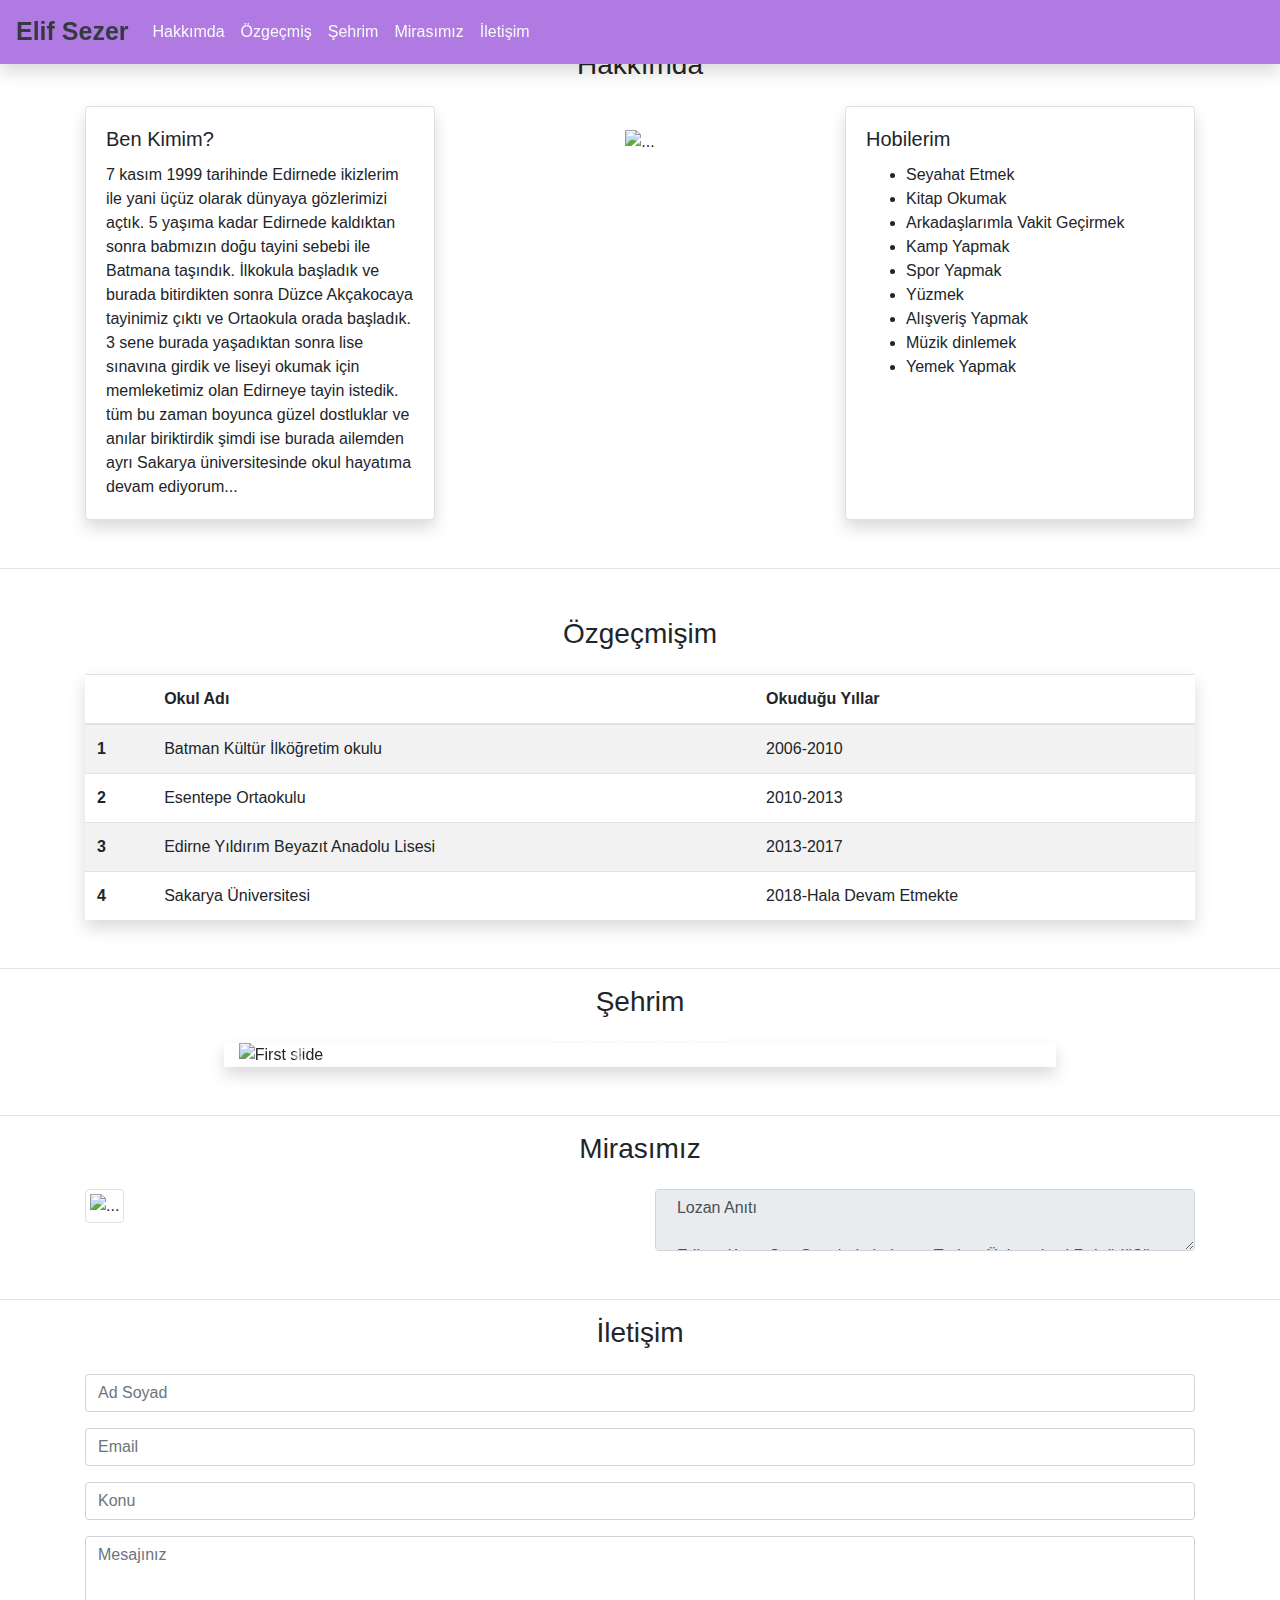
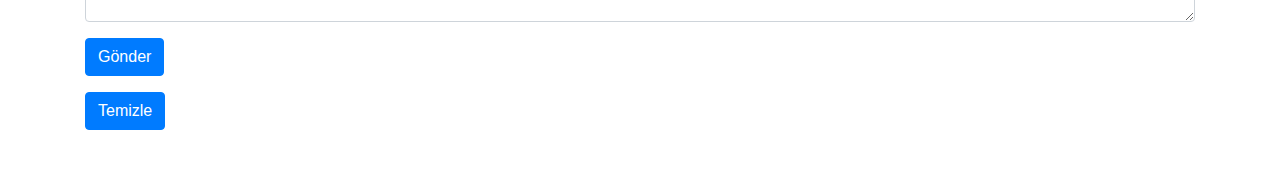
==== index.html @ 12a6b542 "index.html" ====
<!DOCTYPE html>
<html lang="en">
  <head>
    <meta charset="UTF-8" />
    <meta name="viewport" content="width=device-width, initial-scale=1.0" />
    <title>Elif Sezer</title>

    <link
      rel="stylesheet"
      href="https://stackpath.bootstrapcdn.com/bootstrap/4.4.1/css/bootstrap.min.css"
      integrity="sha384-Vkoo8x4CGsO3+Hhxv8T/Q5PaXtkKtu6ug5TOeNV6gBiFeWPGFN9MuhOf23Q9Ifjh"
      crossorigin="anonymous"
    />

    <link rel="stylesheet" href="css/style.css" />
  </head>

  <body>
    <nav
      class="navbar fixed-top navbar-expand-lg shadow"
      style="background-color: rgb(176, 122, 226);"
      id="mainNav"
    >
      <a
        class="navbar-brand text-dark"
        href="index.html"
        style="font-weight: bold; font-size: 25px;"
        >Elif Sezer</a
      >
      <button
        class="navbar-toggler"
        type="button"
        data-toggle="collapse"
        data-target="#navbarNav"
        aria-controls="navbarNav"
        aria-expanded="false"
        aria-label="Toggle navigation"
      >
        <span class="navbar-toggler-icon"></span>
      </button>
      <div class="collapse navbar-collapse" id="navbarNav">
        <ul class="navbar-nav">
          <li class="nav-item active">
            <a class="nav-link text-light" href="#about"
              >Hakkımda<span class="sr-only">(current)</span></a
            >
          </li>
          <li class="nav-item">
            <a class="nav-link text-light" href="#resumee">Özgeçmiş</a>
          </li>
          <li class="nav-item">
            <a class="nav-link text-light" href="#myCity">Şehrim</a>
          </li>
          <li class="nav-item">
            <a class="nav-link text-light" href="#heritage">Mirasımız</a>
          </li>
          <li class="nav-item">
            <a class="nav-link text-light" href="#contact">İletişim</a>
          </li>
        </ul>
      </div>
    </nav>

    <div data-spy="scroll" data-target="mainNav" class="content">
      <div class="container text-center mt-5">
        <div class="container text-center mb-4">
          <h3 id="about">Hakkımda</h3>
        </div>
        <div class="row">
          <div class="col-sm">
            <div class="card w-100 text-left shadow h-100 myCard">
              <div class="card-body">
                <h5 class="card-title">Ben Kimim?</h5>
                <p class="card-text">
                  7 kasım 1999 tarihinde Edirnede ikizlerim ile yani üçüz olarak
                  dünyaya gözlerimizi açtık. 5 yaşıma kadar Edirnede kaldıktan
                  sonra babmızın doğu tayini sebebi ile Batmana taşındık.
                  İlkokula başladık ve burada bitirdikten sonra Düzce Akçakocaya
                  tayinimiz çıktı ve Ortaokula orada başladık. 3 sene burada
                  yaşadıktan sonra lise sınavına girdik ve liseyi okumak için
                  memleketimiz olan Edirneye tayin istedik. tüm bu zaman boyunca
                  güzel dostluklar ve anılar biriktirdik şimdi ise burada
                  ailemden ayrı Sakarya üniversitesinde okul hayatıma devam
                  ediyorum...
                </p>
              </div>
            </div>
          </div>

          <div class="col-sm mt-4 middleImage mb-4">
            <img src="assets/elef.jpg" alt="..." class="img-fluid" />
          </div>

          <div class="col-sm">
            <div class="card w-100 text-left shadow h-100 myCard">
              <div class="card-body">
                <h5 class="card-title">Hobilerim</h5>
                <div class="card-Text">
                  <ul>
                    <li>Seyahat Etmek</li>
                    <li>Kitap Okumak</li>
                    <li>Arkadaşlarımla Vakit Geçirmek</li>
                    <li>Kamp Yapmak</li>
                    <li>Spor Yapmak</li>
                    <li>Yüzmek</li>
                    <li>Alışveriş Yapmak</li>
                    <li>Müzik dinlemek</li>
                    <li>Yemek Yapmak</li>
                  </ul>
                </div>
              </div>
            </div>
          </div>
        </div>
      </div>

      <hr class="mt-5" />

      <div class="container mt-5 mb-5">
        <div class="container text-center mb-4">
          <h3 id="resumee">Özgeçmişim</h3>
        </div>
        <table class="table table-striped shadow">
          <thead class="table-head">
            <tr>
              <th scope="col"></th>
              <th scope="col">Okul Adı</th>
              <th scope="col">Okuduğu Yıllar</th>
              
            </tr>
          </thead>
          <tbody>
            <tr>
              <th scope="row">1</th>
              <td>Batman Kültür İlköğretim okulu</td>
              <td>2006-2010</td>
              
            </tr>
            <tr>
              <th scope="row">2</th>
              <td>Esentepe Ortaokulu</td>
              <td>2010-2013</td>
            
            </tr>
            <tr>
              <th scope="row">3</th>
              <td>Edirne Yıldırım Beyazıt Anadolu Lisesi</td>
              <td>2013-2017</td>
              
            </tr>
            <tr>
              <th scope="row">4</th>
              <td>Sakarya Üniversitesi</td>
              <td>2018-Hala Devam Etmekte</td>
              
            </tr>
          </tbody>
        </table>
      </div>

      <hr />

      <div class="container mb-5">
        <div class="container text-center mb-4">
          <h3 id="myCity">Şehrim</h3>
        </div>

        <div class="container w-75 shadow">
          <div
            id="carouselExampleIndicators"
            class="carousel slide h-100"
            data-ride="carousel"
          >
            <ol class="carousel-indicators ">
              <li
                data-target="#carouselExampleIndicators"
                data-slide-to="0"
                class="active"
              ></li>
              <li
                data-target="#carouselExampleIndicators"
                data-slide-to="1"
              ></li>
              <li
                data-target="#carouselExampleIndicators"
                data-slide-to="2"
              ></li>
              <li
                data-target="#carouselExampleIndicators"
                data-slide-to="3"
              ></li>
              <li
                data-target="#carouselExampleIndicators"
                data-slide-to="4"
              ></li>
            </ol>
            <div class="carousel-inner">
              <div class="carousel-item active h-100">
                <img
                  class="d-block w-100"
                  src="assets/sehir/edirnee.jpg"
                  alt="First slide"
                />
                <div class="carousel-caption d-none d-md-block">
                  <h5>Edirne</h5>
                  <a href="edirne.html" target="_blank" class="btn btn-primary"
                    >Detaylı bilgi</a
                  >
                </div>
              </div>
              <div class="carousel-item h-100">
                <img
                  class="d-block w-100"
                  src="assets/sehir/alipasa.jpg"
                  alt="Second slide"
                />

                <div class="carousel-caption d-none d-md-block">
                  <h5>Alipaşa Çarşısı</h5>
                  <a href="alipasa.html" target="_blank" class="btn btn-primary"
                    >Detaylı bilgi</a
                  >
                </div>
              </div>
              <div class="carousel-item h-100">
                <img
                  class="d-block w-100"
                  src="assets/sehir/karaagac.jpg"
                  alt="Third slide"
                />

                <div class="carousel-caption d-none d-md-block">
                  <h5>Karaağaç</h5>
                  <a
                    href="karaagac.html"
                    target="_blank"
                    class="btn btn-primary"
                    >Detaylı bilgi</a
                  >
                </div>
              </div>
              <div class="carousel-item h-100">
                <img
                  class="d-block w-100"
                  src="assets/sehir/meric.jpg"
                  alt="Third slide"
                />

                <div class="carousel-caption d-none d-md-block">
                  <h5>Meriç</h5>
                  <a href="meric.html" target="_blank" class="btn btn-primary"
                    >Detaylı bilgi</a
                  >
                </div>
              </div>
              <div class="carousel-item h-100">
                <img
                  class="d-block w-100"
                  src="assets/sehir/sel.jpg"
                  alt="Third slide"
                />
                <div class="carousel-caption d-none d-md-block">
                  <h5>Selimiye Camii</h5>
                  <a
                    href="selimiye.html"
                    target="_blank"
                    class="btn btn-primary"
                    >Detaylı bilgi</a
                  >
                </div>
              </div>
            </div>
            <a
              class="carousel-control-prev"
              href="#carouselExampleIndicators"
              role="button"
              data-slide="prev"
            >
              <span
                class="carousel-control-prev-icon"
                aria-hidden="true"
              ></span>
              <span class="sr-only">Previous</span>
            </a>
            <a
              class="carousel-control-next"
              href="#carouselExampleIndicators"
              role="button"
              data-slide="next"
            >
              <span
                class="carousel-control-next-icon"
                aria-hidden="true"
              ></span>
              <span class="sr-only">Next</span>
            </a>
          </div>
        </div>
      </div>

      <hr />

      <div class="container mb-5">
        <div class="container text-center mb-4">
          <h3 id="heritage">Mirasımız</h3>
        </div>

        <div class="row">
          <div class="col-sm">
            <img
              src="assets/sehir/lozan-aniti.jpg"
              alt="..."
              class="img-thumbnail"
            />
          </div>
          <div class="col-sm">
            <textarea class="form-control h-100 lozan" readonly value="">
  Lozan Anıtı
  
  Edirne Karaağaç Semtinde bulunan Trakya Üniversitesi Rektörlüğü alanı içerisinde yer almaktadır. Anıtın dikilmesinde Trakya Üniversitesi ve Edirne Valiliği ile diğer kuruluşlar önemli bir çaba sarfetmişlerdir.
   
  Lozan Anlaşması ile Karaağaç'ın tekrar Türk topraklarına kazandırılmasını ve Lozan Anlaşmasında kazanılan diplomatik zaferi temsil etmektedir. Anıtın bitişiğinde ise Lozan Müzesi bulunmaktadır. Lozan Barış Antlaşması ve Karaağaç'ın bu antlaşmayla kazanımı anısına, Trakya Üniversitesi ile Edirne Belediyesi'nin öncülüğünde yapılan Lozan Anıtı'nın temeli 29 Mart 1998'de atılmıştır. 19 Temmuz 1998'de dönemin Cumhurbaşkanı Süleyman Demirel tarafından ziyarete açılan Lozan Anıtı üç yüksek sütundan oluşur. Birincisinin yüksekliği 36.45 metredir ve Anadolu'yu sembolize eder. İkincisi 31.95 metredir ve Trakya'yı simgelemektedir. Üçüncüsü ise 17.45 metre uzunluğu ile Karaağaç'ın simgesidir. Beton çember, birliği, genç kız figürü; estetik, zerafet ve hukuku, kızın elindeki güvercin barış ve demokrasiyi, diğer elindeki belge de Lozan Anlaşmasını sembolize eder.
   
  Anıtın yanında bulunan Lozan Müzesi, günün her saatinde ziyarete açıktır. Lozan Anıtı son yıllarda Edirne'nin en çok ziyaret edilen noktalarından olup, Kurtuluş Savaşımızın bir özeti, gururumuzun ve barışa dönük çağrımızın göstergesidir. 
            </textarea>
          </div>
        </div>
      </div>

      <hr />

      <div class="container mb-5">
        <div class="container text-center mb-4">
          <h3 id="contact">İletişim</h3>
        </div>

        <form onsubmit="deneme">
          <div class="form-group">
            <input
              type="text"
              class="form-control"
              id="form1"
              placeholder="Ad Soyad"
              required
            />
          </div>
          <div class="form-group">
            <input
              type="email"
              class="form-control"
              id="form2"
              placeholder="Email"
              required
            />
          </div>
          <div class="form-group">
            <input
              type="text"
              class="form-control"
              id="form3"
              placeholder="Konu"
              required
            />
          </div>
          <div class="form-group">
            <textarea
              class="form-control"
              id="form4"
              rows="3"
              required
              placeholder="Mesajınız"
            ></textarea>
          </div>

          <button class="btn btn-primary" type="Submit">Gönder</button>
        </form>
        <button class="btn btn-primary mt-3" onclick="temizle()">
          Temizle
        </button>
      </div>
    </div>

    <script src="js/main.js"></script>
    <script
      src="https://code.jquery.com/jquery-3.4.1.slim.min.js"
      integrity="sha384-J6qa4849blE2+poT4WnyKhv5vZF5SrPo0iEjwBvKU7imGFAV0wwj1yYfoRSJoZ+n"
      crossorigin="anonymous"
    ></script>
    <script
      src="https://cdn.jsdelivr.net/npm/popper.js@1.16.0/dist/umd/popper.min.js"
      integrity="sha384-Q6E9RHvbIyZFJoft+2mJbHaEWldlvI9IOYy5n3zV9zzTtmI3UksdQRVvoxMfooAo"
      crossorigin="anonymous"
    ></script>
    <script
      src="https://stackpath.bootstrapcdn.com/bootstrap/4.4.1/js/bootstrap.min.js"
      integrity="sha384-wfSDF2E50Y2D1uUdj0O3uMBJnjuUD4Ih7YwaYd1iqfktj0Uod8GCExl3Og8ifwB6"
      crossorigin="anonymous"
    ></script>

    <script
      src="https://code.jquery.com/jquery-3.4.1.slim.min.js"
      integrity="sha384-J6qa4849blE2+poT4WnyKhv5vZF5SrPo0iEjwBvKU7imGFAV0wwj1yYfoRSJoZ+n"
      crossorigin="anonymous"
    ></script>
    <script
      src="https://cdn.jsdelivr.net/npm/popper.js@1.16.0/dist/umd/popper.min.js"
      integrity="sha384-Q6E9RHvbIyZFJoft+2mJbHaEWldlvI9IOYy5n3zV9zzTtmI3UksdQRVvoxMfooAo"
      crossorigin="anonymous"
    ></script>
    <script
      src="https://stackpath.bootstrapcdn.com/bootstrap/4.4.1/js/bootstrap.min.js"
      integrity="sha384-wfSDF2E50Y2D1uUdj0O3uMBJnjuUD4Ih7YwaYd1iqfktj0Uod8GCExl3Og8ifwB6"
      crossorigin="anonymous"
    ></script>
  </body>
</html>
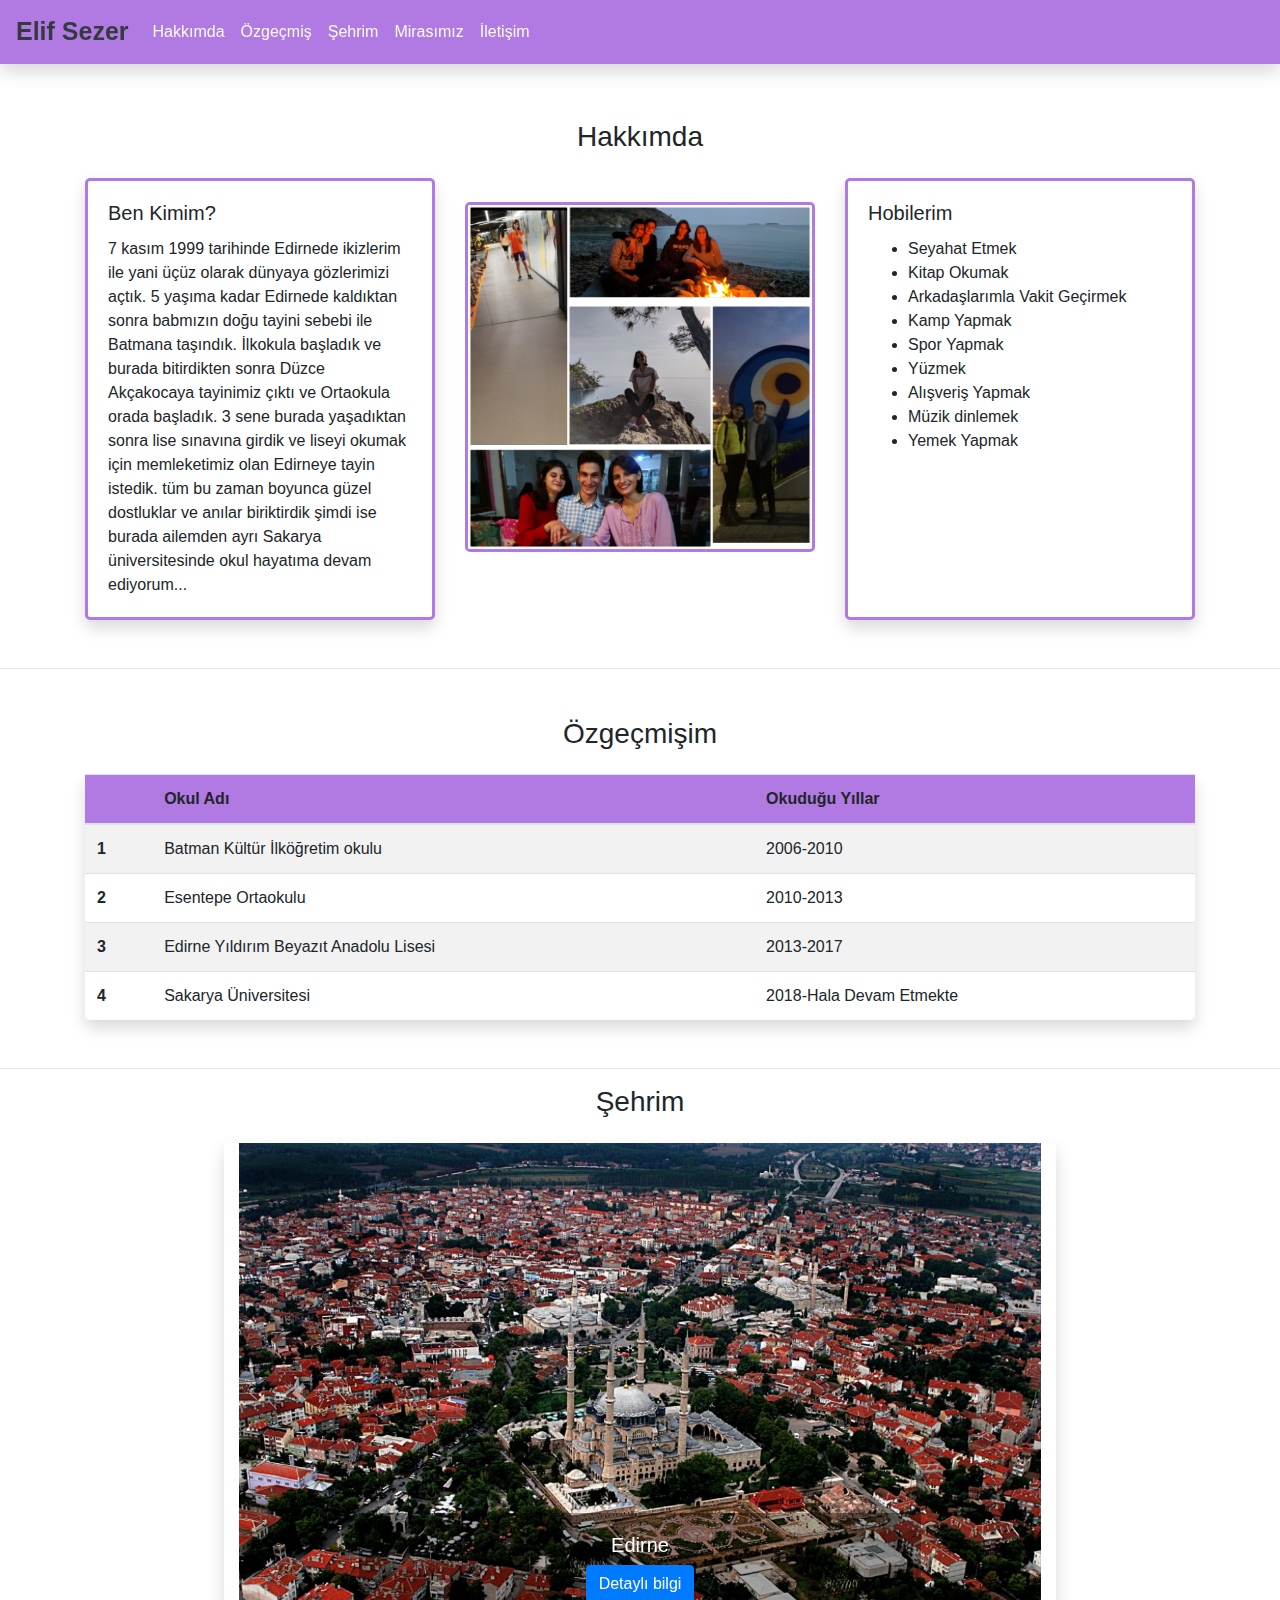
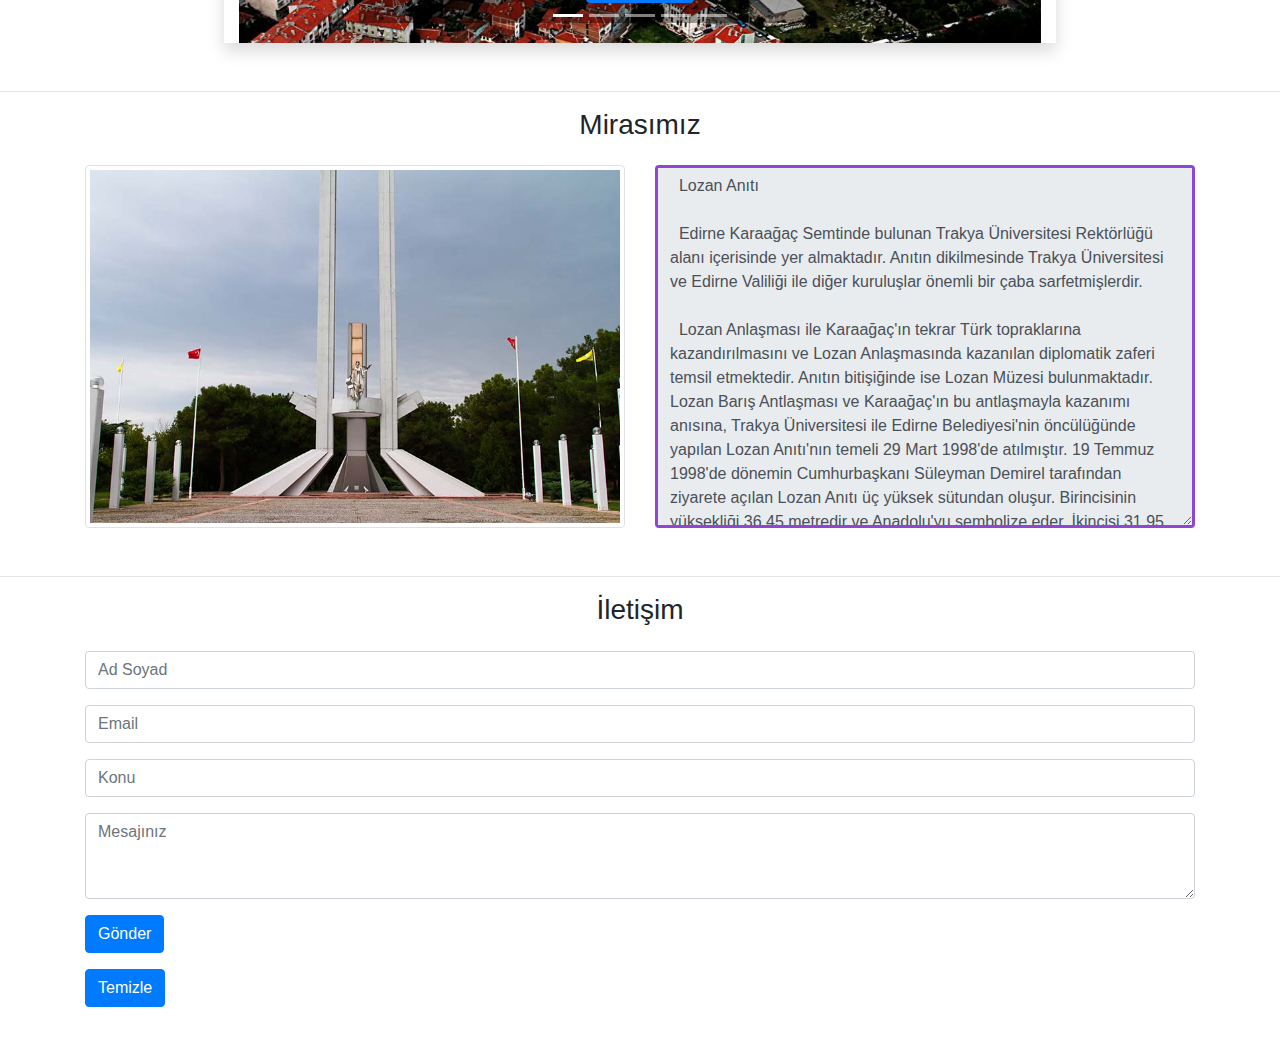
==== commit 4fff70e5: "commit" ====
--- a/index.html
+++ b/index.html
@@ -126,7 +126,6 @@
               <th scope="col"></th>
               <th scope="col">Okul Adı</th>
               <th scope="col">Okuduğu Yıllar</th>
-              
             </tr>
           </thead>
           <tbody>
@@ -134,25 +133,21 @@
               <th scope="row">1</th>
               <td>Batman Kültür İlköğretim okulu</td>
               <td>2006-2010</td>
-              
             </tr>
             <tr>
               <th scope="row">2</th>
               <td>Esentepe Ortaokulu</td>
               <td>2010-2013</td>
-            
             </tr>
             <tr>
               <th scope="row">3</th>
               <td>Edirne Yıldırım Beyazıt Anadolu Lisesi</td>
               <td>2013-2017</td>
-              
             </tr>
             <tr>
               <th scope="row">4</th>
               <td>Sakarya Üniversitesi</td>
               <td>2018-Hala Devam Etmekte</td>
-              
             </tr>
           </tbody>
         </table>
@@ -171,7 +166,7 @@
             class="carousel slide h-100"
             data-ride="carousel"
           >
-            <ol class="carousel-indicators ">
+            <ol class="carousel-indicators">
               <li
                 data-target="#carouselExampleIndicators"
                 data-slide-to="0"
@@ -334,12 +329,12 @@
           <h3 id="contact">İletişim</h3>
         </div>
 
-        <form onsubmit="deneme">
+        <form id="informationForm" onsubmit="sendInfo(); return false">
           <div class="form-group">
             <input
               type="text"
               class="form-control"
-              id="form1"
+              id="nameSurname"
               placeholder="Ad Soyad"
               required
             />
@@ -348,7 +343,7 @@
             <input
               type="email"
               class="form-control"
-              id="form2"
+              id="mail"
               placeholder="Email"
               required
             />
@@ -357,7 +352,7 @@
             <input
               type="text"
               class="form-control"
-              id="form3"
+              id="topic"
               placeholder="Konu"
               required
             />
@@ -365,7 +360,7 @@
           <div class="form-group">
             <textarea
               class="form-control"
-              id="form4"
+              id="message"
               rows="3"
               required
               placeholder="Mesajınız"
@@ -374,13 +369,17 @@
 
           <button class="btn btn-primary" type="Submit">Gönder</button>
         </form>
-        <button class="btn btn-primary mt-3" onclick="temizle()">
+        <button
+          id="clearButton"
+          class="btn btn-primary mt-3"
+          onclick="temizle()"
+        >
           Temizle
         </button>
       </div>
     </div>
 
-    <script src="js/main.js"></script>
+    <script type="module" src="js/main.js"></script>
     <script
       src="https://code.jquery.com/jquery-3.4.1.slim.min.js"
       integrity="sha384-J6qa4849blE2+poT4WnyKhv5vZF5SrPo0iEjwBvKU7imGFAV0wwj1yYfoRSJoZ+n"
--- a/css/style.css
+++ b/css/style.css
@@ -0,0 +1,50 @@
+.middleImage img{
+    border: 3px solid rgb(176, 122, 226);
+    border-radius: 5px;
+}
+
+.myCard{
+    border: 3px solid rgb(176, 122, 226);
+    border-radius: 5px;
+}
+
+.table{
+    border: 5px;
+    border-radius: 5px;
+}
+
+.table-head{
+    background-color: rgb(176, 122, 226);
+}
+
+.carousel img{
+    margin: 0 auto;
+}
+
+.carousel-item{
+    width: 100%;
+    height: 500px !important;
+}
+
+.carousel-caption{
+    background-color: rgba(0, 0, 0, 0.350);
+}
+
+.carousel-caption button{
+    background-color: rgb(176, 122, 226);
+    border-color: rgb(176, 122, 226);
+}
+
+.carousel-caption button:hover{
+    width: 125px;
+    background-color: rgb(143, 70, 211);
+    border-color: rgb(143, 70, 211);
+}
+
+.lozan{
+    border: 3px solid rgb(143, 70, 211)
+}
+
+.content{
+    margin-top: 120px;
+}